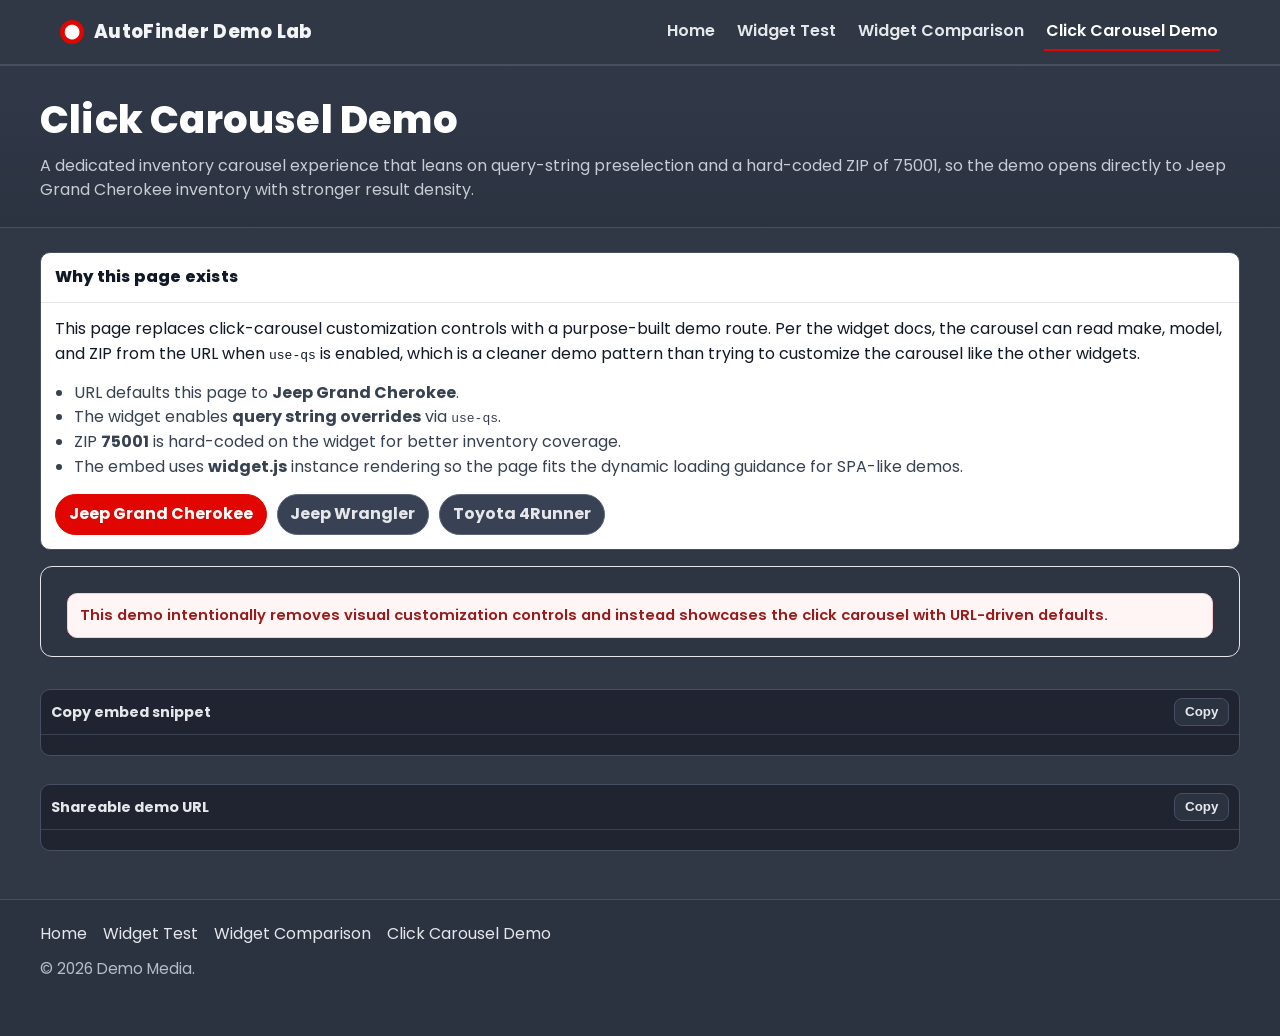
==== click-carousel-demo.html @ 05cee436 "Add dedicated click carousel demo page" ====
<!DOCTYPE html>
<html lang="en">
<head>
  <meta charset="utf-8" />
  <meta name="viewport" content="width=device-width, initial-scale=1" />
  <meta name="robots" content="noindex,nofollow" />
  <title>Click Carousel Demo</title>
  <meta name="description" content="Dedicated Detroit Trading click carousel demo with Jeep Grand Cherokee query-string defaults and ZIP 75001 for stronger inventory results." />
  <link href="https://fonts.googleapis.com/css2?family=Poppins:wght@400;600;700;800&display=swap" rel="stylesheet">
  <link rel="stylesheet" href="./styles.css" />
</head>
<body>
  <header class="site-header" id="siteHeader">
    <div class="container header__inner">
      <a class="brand" href="./"><span class="brand__mark" aria-hidden="true">⬤</span><span class="brand__text">AutoFinder Demo Lab</span></a>
      <button class="menu-toggle" id="menuToggle" aria-expanded="false" aria-controls="siteNav" aria-label="Open menu">☰</button>
      <nav class="site-nav" id="siteNav" aria-label="Primary">
        <a href="./">Home</a>
        <a href="./widget.html">Widget Test</a>
        <a href="./quotes.html">Widget Comparison</a>
        <a href="./click-carousel-demo.html?make=Jeep&model=Grand%20Cherokee&zip=75001" class="is-active">Click Carousel Demo</a>
      </nav>
    </div>
  </header>

  <section class="hero">
    <div class="container hero__inner">
      <h1 class="hero__title">Click Carousel Demo</h1>
      <p class="hero__dek">A dedicated inventory carousel experience that leans on query-string preselection and a hard-coded ZIP of 75001, so the demo opens directly to Jeep Grand Cherokee inventory with stronger result density.</p>
    </div>
  </section>

  <main class="container quotes-wrap carousel-demo-page">
    <section class="widget-box carousel-demo-intro">
      <h2 class="widget-box__title">Why this page exists</h2>
      <div class="widget-slot widget-slot--padded carousel-demo-copy">
        <p>This page replaces click-carousel customization controls with a purpose-built demo route. Per the widget docs, the carousel can read make, model, and ZIP from the URL when <code>use-qs</code> is enabled, which is a cleaner demo pattern than trying to customize the carousel like the other widgets.</p>
        <ul class="demo-bullets">
          <li>URL defaults this page to <strong>Jeep Grand Cherokee</strong>.</li>
          <li>The widget enables <strong>query string overrides</strong> via <code>use-qs</code>.</li>
          <li>ZIP <strong>75001</strong> is hard-coded on the widget for better inventory coverage.</li>
          <li>The embed uses <strong>widget.js</strong> instance rendering so the page fits the dynamic loading guidance for SPA-like demos.</li>
        </ul>
        <div class="demo-chip-row" aria-label="Quick links">
          <a class="pill is-active" href="./click-carousel-demo.html?make=Jeep&model=Grand%20Cherokee&zip=75001">Jeep Grand Cherokee</a>
          <a class="pill" href="./click-carousel-demo.html?make=Jeep&model=Wrangler&zip=75001">Jeep Wrangler</a>
          <a class="pill" href="./click-carousel-demo.html?make=Toyota&model=4Runner&zip=75001">Toyota 4Runner</a>
        </div>
      </div>
    </section>

    <section class="quotes-card demo-panel carousel-demo-panel">
      <div class="demo-helper">This demo intentionally removes visual customization controls and instead showcases the click carousel with URL-driven defaults.</div>
      <div id="carouselRoot"></div>
    </section>

    <section class="codebox" style="margin-top:16px;">
      <div class="bar">
        <span>Copy embed snippet</span>
        <button class="copy-btn" id="copyCarouselSnippet">Copy</button>
      </div>
      <pre><code id="carouselSnippet"></code></pre>
    </section>

    <section class="codebox" style="margin-top:12px;">
      <div class="bar">
        <span>Shareable demo URL</span>
        <button class="copy-btn" id="copyCarouselUrl">Copy</button>
      </div>
      <pre><code id="carouselUrl"></code></pre>
    </section>
  </main>

  <footer class="site-footer">
    <div class="container footer__inner">
      <nav class="footer-nav" aria-label="Footer">
        <a href="./">Home</a><a href="./widget.html">Widget Test</a><a href="./quotes.html">Widget Comparison</a><a href="./click-carousel-demo.html?make=Jeep&model=Grand%20Cherokee&zip=75001">Click Carousel Demo</a>
      </nav>
      <p class="copyright">© <span id="year"></span> Demo Media.</p>
    </div>
  </footer>

  <script src="https://www.rydeshopper.com/app/shoppingtools/scripts/widget.js"></script>
  <script>
    document.getElementById('year').textContent = new Date().getFullYear();

    const dtc = window.dtc;
    const root = document.getElementById('carouselRoot');
    const instance = new dtc.Widget({ slot: 1 });
    const params = new URLSearchParams(window.location.search);
    const fallbackState = { make: 'Jeep', model: 'Grand Cherokee', zip: '75001' };
    const state = {
      make: params.get('make') || fallbackState.make,
      model: params.get('model') || fallbackState.model,
      zip: '75001'
    };

    function buildCarouselEl({ make, model, zip }) {
      const el = document.createElement('div');
      el.className = 'dt-inventory-carousel';
      el.setAttribute('data-gid', '0000-5200');
      el.setAttribute('data-tenant', 'AF30949');
      el.setAttribute('data-make', make);
      el.setAttribute('data-model', model);
      el.setAttribute('data-zip', zip);
      el.setAttribute('use-qs', 'true');
      el.setAttribute('data-use-qs', 'true');
      return el;
    }

    function snippetFor({ make, model, zip }) {
      return `<div class="dt-inventory-carousel"\n  data-gid="0000-5200"\n  data-tenant="AF30949"\n  data-make="${make}"\n  data-model="${model}"\n  data-zip="${zip}"\n  use-qs="true"\n  data-use-qs="true"></div>`;
    }

    async function renderCarousel() {
      root.innerHTML = '';
      const el = buildCarouselEl(state);
      root.appendChild(el);
      await instance.render(el);
      document.getElementById('carouselSnippet').textContent = snippetFor(state);
      document.getElementById('carouselUrl').textContent = window.location.href;
    }

    document.getElementById('copyCarouselSnippet').onclick = () => navigator.clipboard.writeText(document.getElementById('carouselSnippet').textContent);
    document.getElementById('copyCarouselUrl').onclick = () => navigator.clipboard.writeText(document.getElementById('carouselUrl').textContent);

    renderCarousel();
  </script>
  <script src="./app.js"></script>
</body>
</html>
---- styles.css ----
/* ---- Base / tokens ---- */
:root{
  --brand: #e10600;
  --ink: #111827;
  --ink-on-dark: #f3f4f6;
  --muted: #c7ccd6;
  --bg: #303745;          /* Page background (requested) */
  --bg-weak: #3a4150;     /* Slightly lighter than bg */
  --panel: #ffffff;       /* Card/panel background */
  --border: #e5e7eb;

  --radius: 10px;
  --shadow-1: 0 1px 2px rgba(0,0,0,.06);
  --shadow-2: 0 8px 24px rgba(0,0,0,.12);

  --container: 1200px;
  --gutter: 20px;
}

*{ box-sizing: border-box; }
html,body{ height:100%; }
body{
  margin:0;
  /* Sofia Pro is licensed; we reference it so a licensed kit can supply it.
     Otherwise it falls back to system sans. */
  font-family: sofia-pro, -apple-system, BlinkMacSystemFont, "Segoe UI", Roboto, Inter, Helvetica, Arial, sans-serif;
  color: var(--ink-on-dark);
  background: var(--bg);
  line-height:1.55;
}

/* ---- Helpers ---- */
.container{
  width:min(100%, var(--container));
  padding-inline: var(--gutter);
  margin-inline:auto;
}
.kicker{
  display:inline-block;
  font-size:.78rem;
  letter-spacing:.04em;
  font-weight:700;
  color:var(--brand);
  text-transform:uppercase;
  text-decoration:none;
}
.btn{
  appearance:none;
  border:1px solid #475062;
  padding:.7rem 1rem;
  border-radius: 999px;
  font-weight:600;
  background:#394154;
  color: var(--ink-on-dark);
  cursor:pointer;
}
.btn:hover{ border-color:#5b6577; }

/* ---- Topbar ---- */
.topbar{
  background: var(--bg-weak);
  border-bottom:1px solid #475062;
  color: var(--ink-on-dark);
  font-size:.9rem;
}
.topbar__inner{ display:flex; gap:10px; align-items:center; padding:.4rem 0; }
.topbar__badge{
  background:var(--brand);
  color:#fff; font-weight:700; border-radius:999px; padding:.2rem .6rem; font-size:.75rem;
}
.topbar__msg{ color:var(--muted); }

/* ---- Header ---- */
.site-header{
  position:sticky; top:0; z-index:50;
  background: var(--bg);
  border-bottom:1px solid #475062;
  transition: box-shadow .2s ease;
}
.site-header.scrolled{ box-shadow: 0 4px 14px rgba(0,0,0,.25); }
.header__inner{
  display:flex; align-items:center; gap:16px; height:64px;
}
.brand{
  display:flex; align-items:center; gap:10px; text-decoration:none; color: var(--ink-on-dark);
}
.brand__mark{
  width:24px; height:24px; display:inline-grid; place-items:center; border-radius:50%;
  background:var(--brand); color:#fff; font-weight:700; font-size:.85rem;
}
.brand__text{
  font-weight:800; letter-spacing:.3px; color:var(--ink-on-dark); font-size:1.15rem;
}

/* ---- Nav ---- */
.site-nav{
  margin-left:auto; display:flex; gap:18px; align-items:center;
}
.site-nav a{
  text-decoration:none; color:#e5e7eb; font-weight:600; padding:6px 2px; border-bottom:2px solid transparent;
}
.site-nav a:hover{ border-bottom-color: #5b6577; }
.site-nav a.is-active{ color:#fff; border-bottom-color: var(--brand); }

.menu-toggle{
  display:none; margin-left:auto;
  background:none; border:none; font-size:1.5rem; line-height:1; cursor:pointer; color:#fff;
}

/* ---- Ad placeholders ---- */
.ad{
  margin: 18px auto; border:1px dashed #475062; border-radius: var(--radius);
  padding:6px; position: relative; background: var(--panel);
}
.ad__label{
  position:absolute; top:6px; left:6px; font-size:.7rem; color:#9aa3b2; background:#fff; padding:2px 6px; border-radius:999px; border:1px solid var(--border);
}
.ad__box{
  height: 180px; display:grid; place-items:center; color:#9aa3b2; font-weight:700;
}
/* requested: leaderboard background #121212 */
.ad--leaderboard{
  background:#121212;
  border-color:#1f2430;
}
.ad--leaderboard .ad__label{ background:#121212; color:#b8c0cc; border-color:#2a3040; }
.ad--leaderboard .ad__box{ color:#cbd5e1; }
.ad--leaderboard .ad__box::after{ content:""; }

/* ---- Hero ---- */
.hero{
  background: linear-gradient(180deg, #313848 0%, #2b3240 100%);
  border-top:1px solid #475062;
  border-bottom:1px solid #475062;
}
.hero__inner{ padding: 24px 0; }
.hero__title{
  margin: 0 0 4px; font-size: clamp(1.6rem, 3vw, 2.4rem);
  font-weight:800; letter-spacing:.2px; color:#fff;
}
.hero__dek{ margin:0; color:#c7ccd6; }
.pill-nav{ display:flex; gap:8px; margin-top:16px; flex-wrap:wrap; }
.pill{
  padding:.45rem .8rem; border:1px solid #5b6577; border-radius:999px; background:#394154; cursor:pointer; font-weight:700; color:#e5e7eb;
}
.pill.is-active{ background:var(--brand); color:#fff; border-color:var(--brand); }

/* ---- Layout ---- */
.layout{
  display:grid; grid-template-columns: 1fr; gap: 28px; padding: 22px 0 48px;
}
.layout--single{ max-width: 980px; margin-inline: auto; }
@media (min-width: 1024px){
  .layout{ grid-template-columns: minmax(0, 1fr) 340px; align-items:start; }
  .layout--single{ grid-template-columns: minmax(0, 1fr); }
}

/* ---- Featured ---- */
.featured{
  display:grid; grid-template-columns: 1fr; gap: 18px; margin-bottom: 20px;
}
@media (min-width: 900px){
  .featured{ grid-template-columns: 2fr 1fr; }
}
.featured__stack{ display:grid; gap:18px; }

/* ---- Cards ---- */
.card{
  background: var(--panel); border:1px solid var(--border); border-radius: var(--radius); overflow:hidden;
  box-shadow: var(--shadow-1);
  display:flex; flex-direction:column; color: var(--ink);
}
.card__media img{ width:100%; height:auto; display:block; aspect-ratio: 16/9; object-fit: cover; }
.card__body{ padding:14px 14px 16px; display:flex; flex-direction:column; gap:8px; }
.card__title{ margin:0; font-size: clamp(1rem, 2vw, 1.2rem); line-height:1.25; }
.card__title a{ color:inherit; text-decoration:none; }
.card__title a:hover{ text-decoration:underline; text-underline-offset:2px; }
.card__excerpt{ margin:0; color:#374151; }
.card__meta{ color:#6b7280; font-size:.9rem; }

.card--featured{ border:none; overflow:hidden; box-shadow: var(--shadow-2); }
.card--featured .card__media img{ aspect-ratio: 16/9; }
.card--featured .card__body{ padding:18px; }
.card--stacked .card__media img{ aspect-ratio: 4/3; }

/* ---- Grid of stories ---- */
.grid{ display:grid; grid-template-columns: 1fr; gap: 18px; }
@media (min-width: 720px){ .grid{ grid-template-columns: repeat(2, 1fr); } }
@media (min-width: 1100px){ .grid{ grid-template-columns: repeat(3, 1fr); } }

.loadmore-wrap{ display:flex; justify-content:center; margin-top: 14px; }

/* ---- Right rail ---- */
.rail{ display:flex; flex-direction:column; gap: 20px; }
.widget-box{
  border:1px solid #475062; border-radius: var(--radius);
  background: var(--panel); box-shadow: var(--shadow-1); color: var(--ink);
}
.widget-box__title{
  margin:0; padding:12px 14px; border-bottom:1px solid var(--border);
  font-size:1rem; font-weight:800; letter-spacing:.2px; color: var(--ink);
}
/* Give widgets full width; they manage their own internal padding */
.widget-slot{ padding: 0; }

/* Optional list box styles */
.list{ list-style:none; padding: 10px 14px 14px; margin:0; display:grid; gap:10px; }
.list a{ color:#111827; text-decoration:none; }
.list a:hover{ text-decoration:underline; }

/* ---- Micro widget previews ---- */
.micro-widget{
  /* Small rectangle container to show minimal real estate usage */
  width: 320px;           /* adjust as needed */
  min-height: 260px;      /* gives the widget room to render */
  background: #fff;
  border: 1px solid var(--border);
  border-radius: 10px;
  box-shadow: var(--shadow-1);
  padding: 8px;           /* light padding; widget provides its own UI inside */
  overflow: hidden;
}
.micro-widget--regular{
  width: 360px;           /* regular funnel might like a little more width */
  min-height: 320px;
}

/* ---- Footer ---- */
.site-footer{
  border-top:1px solid #475062; background:#2b3240; color: var(--ink-on-dark);
}
.footer__inner{ padding: 22px 0 40px; }
.footer-nav{ display:flex; flex-wrap:wrap; gap:16px; }
.footer-nav a{ text-decoration:none; color:#e5e7eb; }
.footer-nav a:hover{ text-decoration:underline; }
copyright, .copyright{ color:#b6bdca; margin-top:10px; font-size:.95rem; }

/* ---- Mobile nav ---- */
@media (max-width: 980px){
  .menu-toggle{ display:block; }
  .site-nav{
    position:fixed; inset:64px 0 0 0; background:#2b3240; transform: translateY(-10px); opacity:0; pointer-events:none;
    display:flex; flex-direction:column; gap:0; border-top:1px solid #475062;
  }
  .site-nav a{ padding:14px var(--gutter); border-bottom:1px solid #475062; }
  .site-nav.open{ transform:none; opacity:1; pointer-events:auto; }
}
/* === Mini previews: show the whole widget, uniformly scaled (no crop) === */
/* Outer card that defines the final small size and frames the preview */
/* Mini preview: tighter frame and auto width */
.mini-widget{
  background:#fff;
  border:1px solid var(--border);
  border-radius:12px;
  box-shadow:var(--shadow-1);
  padding:8px;                 /* smaller frame */
  margin:0 auto;
  display:inline-block;        /* shrink-wrap to scaled size */
}

.mini-scaler{
  --base-width:1024px;
  --scale:0.50;

  /* width/height will be set by JS based on the widget’s real size */
  width:auto;
  height:auto;
  position:relative;
}

.mini-scaler__content{
  width:var(--base-width);
  transform:scale(var(--scale));
  transform-origin:top left;
  position:absolute;
  top:0; left:0;
}

/* Safety: ensure no previous micro rules leak onto these */
.mini-scaler__content > .dt-new-car-funnel,
.mini-scaler__content > .dt-car-payment-calculator {
  width: auto !important;
  max-width: none !important;
  transform: none !important;
  position: static !important;
}
/* Widget demo containers (requested color) */
.demo-panel {
  background: #2d3442;            /* container background */
  border: 1px solid var(--border);
  border-radius: 12px;
  box-shadow: var(--shadow-1);
  padding: 12px;                  /* slight inner padding */
}

/* Control bar */
.controls {
  display: flex;
  flex-wrap: wrap;
  gap: 10px;
  align-items: center;
  margin: 16px 0;
}
.controls .group {
  display: flex; gap: 8px; align-items: center; background: #394154; border:1px solid #475062; border-radius: 999px; padding: 6px 8px;
}
.controls .label { font-weight: 700; font-size: .9rem; color: #e5e7eb; margin-right: 4px; }
.controls .btn {
  background: #2b3240; border: 1px solid #475062; color: #e5e7eb; padding: .45rem .7rem; border-radius: 999px; font-weight: 700; cursor: pointer;
}
.controls .btn.is-active { background: var(--brand); border-color: var(--brand); color: #fff; }
.controls .swatch {
  width: 22px; height: 22px; border-radius: 999px; border: 2px solid #fff3; cursor: pointer; display: inline-block;
}
.controls .swatch.is-active { outline: 2px solid #fff; outline-offset: 2px; }

/* Layout helpers for quotes.html */
.quotes-wrap { padding: 24px 0 48px; }
.quotes-grid { display: grid; gap: 20px; }
@media (min-width: 1024px) { .quotes-grid { grid-template-columns: 1fr 1fr; } }
.quotes-card { border-radius: 12px; overflow: hidden; }

/* Slight extra padding for widget boxes on index.html only */
.index .widget-box .widget-slot { padding: 10px; }
/* Copyable snippet box */
.codebox {
  margin-top: 12px;
  background: #1f2430;
  border: 1px solid #475062;
  border-radius: 10px;
  position: relative;
}
.codebox .bar {
  display: flex; justify-content: space-between; align-items: center;
  padding: 8px 10px; border-bottom: 1px solid #3a4150; color: #e5e7eb;
  font-weight: 700; font-size: .9rem;
}
.codebox .copy-btn {
  background: #2b3240; border: 1px solid #475062; color: #e5e7eb;
  border-radius: 8px; padding: .35rem .6rem; cursor: pointer; font-weight: 700;
}
.codebox pre {
  margin: 0; padding: 10px; overflow: auto; color: #f8fafc; font-size: .92rem;
  white-space: pre; tab-size: 2;
}
/* small inputs for custom hex entry */
.controls .hex-input {
  display:flex; gap:8px; align-items:center;
  background:#2b3240; border:1px solid #475062; border-radius:999px; padding:6px 8px;
}
.controls .hex-input input[type="text"]{
  background:transparent; border:none; color:#e5e7eb; width:110px; outline:none;
  font-weight:700; letter-spacing:.5px;
}
.controls .hex-input .btn{ padding:.4rem .7rem; }
/* Site shell font (widgets can still declare sofia-pro in their data-attrs) */
:root { --shell-font: "Poppins", -apple-system, BlinkMacSystemFont, "Segoe UI", Roboto, Helvetica, Arial, sans-serif; }
html, body { font-family: var(--shell-font); }


.home-section{ display:grid; gap:16px; }
.featured--single{ grid-template-columns:1fr; }
.section-heading h2{ margin:0; font-size:1.5rem; color:#fff; }
.section-heading p{ margin:4px 0 0; color:#c7ccd6; }
.home-callout{ margin-bottom: 8px; }
.widget-slot--padded{ padding:14px; }
.widget-note{ margin:0 0 12px; color:#4b5563; font-weight:600; }
.controls .hex-input input[type="color"]{ width:36px; height:36px; padding:0; border:none; background:transparent; cursor:pointer; }
.controls .hex-input input[type="color"]::-webkit-color-swatch-wrapper{ padding:0; }
.controls .hex-input input[type="color"]::-webkit-color-swatch{ border:none; border-radius:999px; }
.controls .hex-input input[type="color"]::-moz-color-swatch{ border:none; border-radius:999px; }


.controls .group.filter-group{
  display:flex;
  flex-wrap:wrap;
  align-items:end;
  gap:12px;
}

.filter-group label{
  display:grid;
  gap:6px;
  min-width:140px;
  color:var(--ink);
  font-size:.92rem;
  font-weight:600;
}

.filter-group select{
  appearance:none;
  border:1px solid var(--border);
  border-radius:10px;
  background:#fff;
  color:var(--ink);
  padding:.72rem .85rem;
  font:inherit;
}

.demo-helper{
  margin:14px 14px 0;
  padding:10px 12px;
  border-radius:10px;
  background:#fff5f5;
  border:1px solid #fecaca;
  color:#991b1b;
  font-size:.92rem;
  font-weight:600;
}


.carousel-demo-page{ display:grid; gap:16px; }
.carousel-demo-copy{ display:grid; gap:14px; }
.carousel-demo-copy p{ margin:0; }
.demo-bullets{ margin:0; padding-left:1.2rem; color:#374151; }
.demo-chip-row{ display:flex; flex-wrap:wrap; gap:10px; }
.demo-chip-row .pill{ text-decoration:none; }
.carousel-demo-panel{ padding-bottom:18px; }
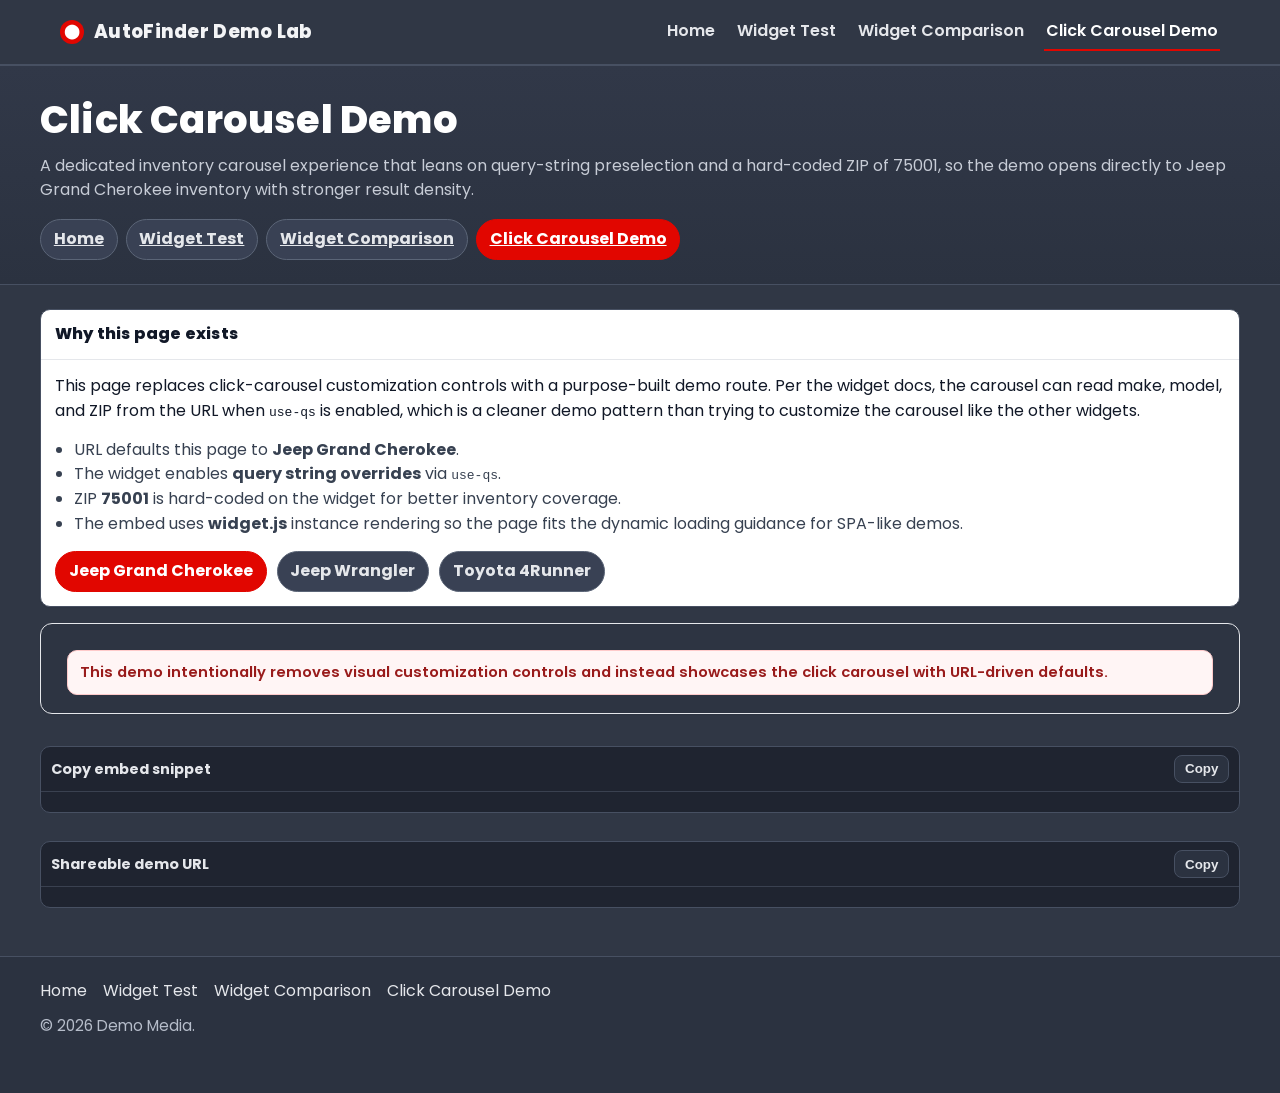
==== commit 0912d224: "Clean up click carousel demo navigation" ====
--- a/click-carousel-demo.html
+++ b/click-carousel-demo.html
@@ -27,6 +27,12 @@
     <div class="container hero__inner">
       <h1 class="hero__title">Click Carousel Demo</h1>
       <p class="hero__dek">A dedicated inventory carousel experience that leans on query-string preselection and a hard-coded ZIP of 75001, so the demo opens directly to Jeep Grand Cherokee inventory with stronger result density.</p>
+      <div class="pill-nav" role="navigation" aria-label="Demo pages">
+        <a class="pill" href="./">Home</a>
+        <a class="pill" href="./widget.html">Widget Test</a>
+        <a class="pill" href="./quotes.html">Widget Comparison</a>
+        <a class="pill is-active" href="./click-carousel-demo.html?make=Jeep&model=Grand%20Cherokee&zip=75001">Click Carousel Demo</a>
+      </div>
     </div>
   </section>
 
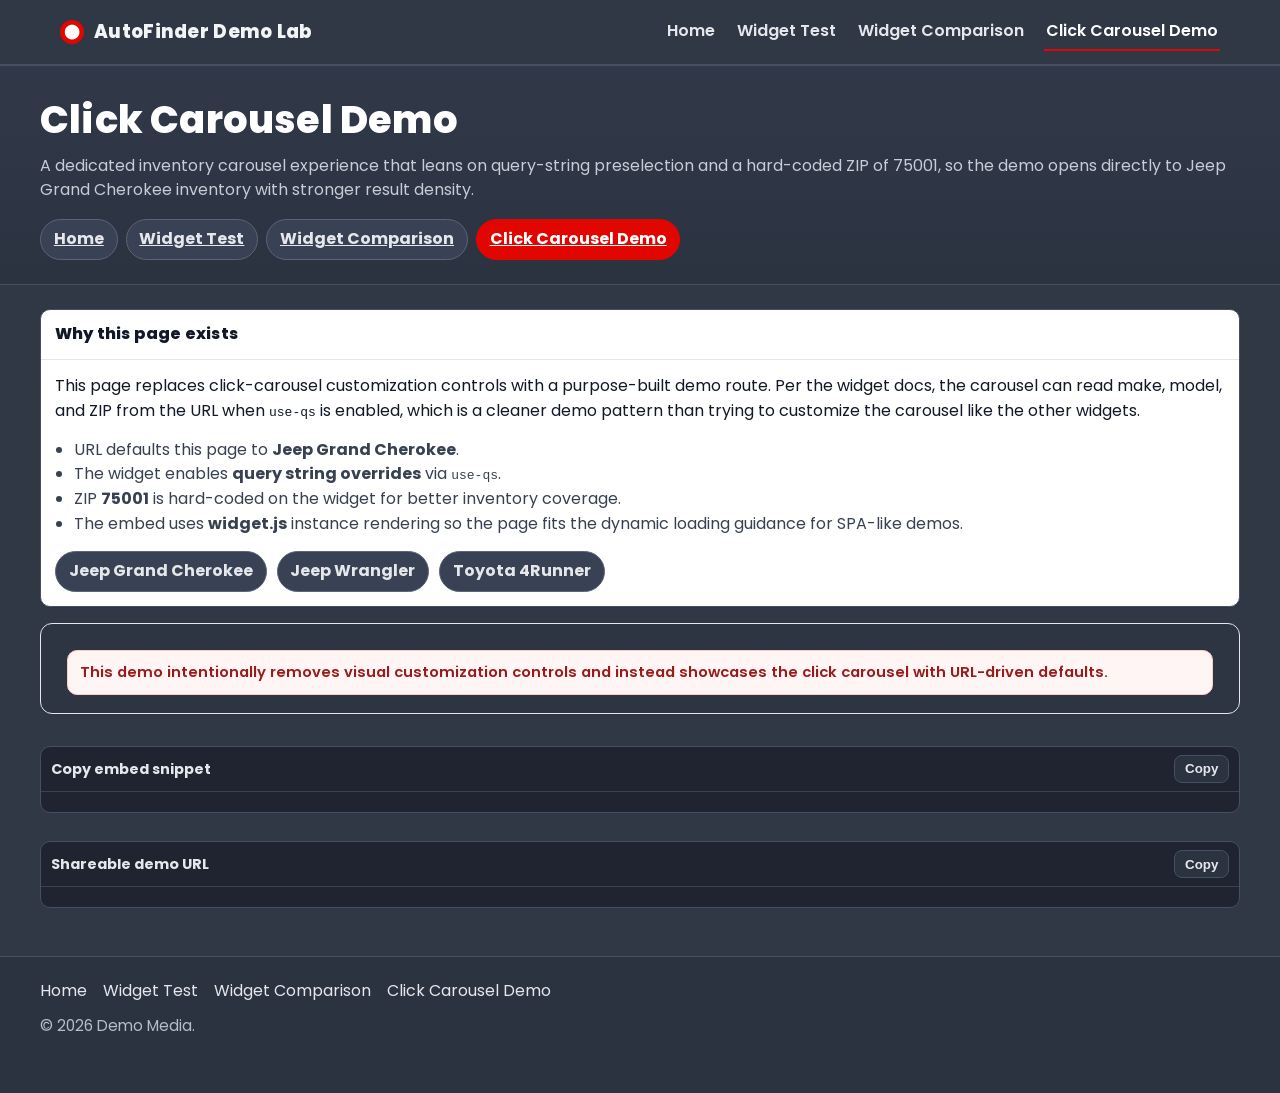
==== commit 870fa10f: "Fix click carousel active quick link state" ====
--- a/click-carousel-demo.html
+++ b/click-carousel-demo.html
@@ -48,9 +48,9 @@
           <li>The embed uses <strong>widget.js</strong> instance rendering so the page fits the dynamic loading guidance for SPA-like demos.</li>
         </ul>
         <div class="demo-chip-row" aria-label="Quick links">
-          <a class="pill is-active" href="./click-carousel-demo.html?make=Jeep&model=Grand%20Cherokee&zip=75001">Jeep Grand Cherokee</a>
-          <a class="pill" href="./click-carousel-demo.html?make=Jeep&model=Wrangler&zip=75001">Jeep Wrangler</a>
-          <a class="pill" href="./click-carousel-demo.html?make=Toyota&model=4Runner&zip=75001">Toyota 4Runner</a>
+          <a class="pill" data-make="Jeep" data-model="Grand Cherokee" href="./click-carousel-demo.html?make=Jeep&model=Grand%20Cherokee&zip=75001">Jeep Grand Cherokee</a>
+          <a class="pill" data-make="Jeep" data-model="Wrangler" href="./click-carousel-demo.html?make=Jeep&model=Wrangler&zip=75001">Jeep Wrangler</a>
+          <a class="pill" data-make="Toyota" data-model="4Runner" href="./click-carousel-demo.html?make=Toyota&model=4Runner&zip=75001">Toyota 4Runner</a>
         </div>
       </div>
     </section>
@@ -118,6 +118,19 @@
       return `<div class="dt-inventory-carousel"\n  data-gid="0000-5200"\n  data-tenant="AF30949"\n  data-make="${make}"\n  data-model="${model}"\n  data-zip="${zip}"\n  use-qs="true"\n  data-use-qs="true"></div>`;
     }
 
+    function syncQuickLinkState() {
+      document.querySelectorAll('.demo-chip-row .pill').forEach((link) => {
+        const isActive = link.dataset.make === state.make && link.dataset.model === state.model;
+        link.classList.toggle('is-active', isActive);
+
+        if (isActive) {
+          link.setAttribute('aria-current', 'page');
+        } else {
+          link.removeAttribute('aria-current');
+        }
+      });
+    }
+
     async function renderCarousel() {
       root.innerHTML = '';
       const el = buildCarouselEl(state);
@@ -125,6 +138,7 @@
       await instance.render(el);
       document.getElementById('carouselSnippet').textContent = snippetFor(state);
       document.getElementById('carouselUrl').textContent = window.location.href;
+      syncQuickLinkState();
     }
 
     document.getElementById('copyCarouselSnippet').onclick = () => navigator.clipboard.writeText(document.getElementById('carouselSnippet').textContent);
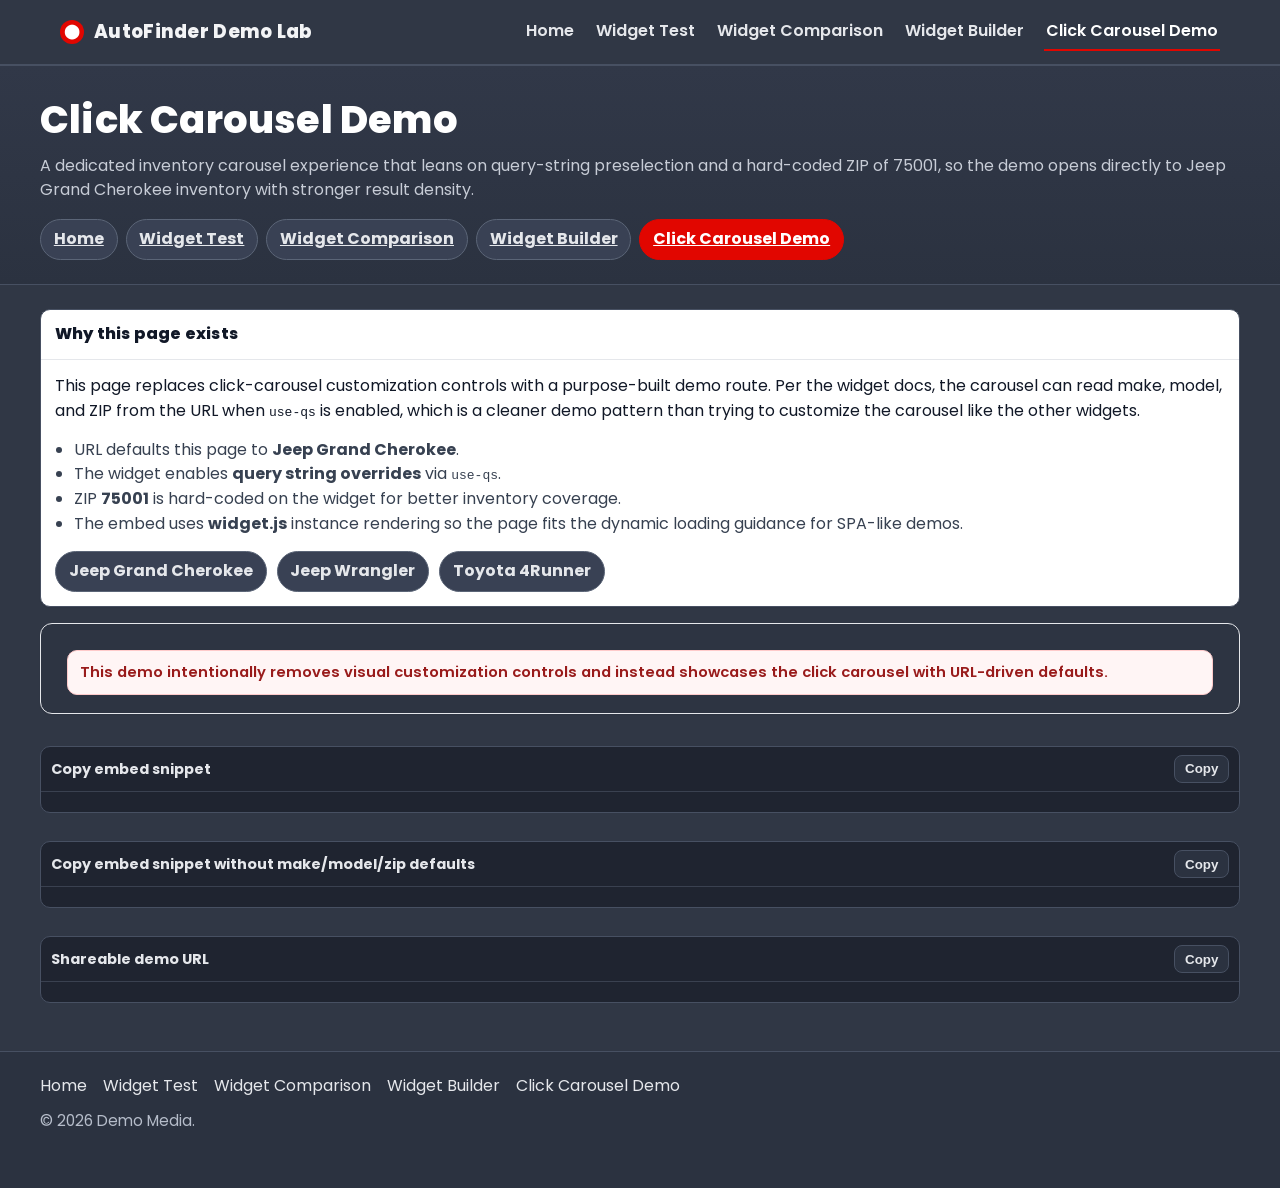
==== commit d5c9c44d: "Add reusable embed snippets and widget builder" ====
--- a/click-carousel-demo.html
+++ b/click-carousel-demo.html
@@ -18,6 +18,7 @@
         <a href="./">Home</a>
         <a href="./widget.html">Widget Test</a>
         <a href="./quotes.html">Widget Comparison</a>
+        <a href="./builder.html">Widget Builder</a>
         <a href="./click-carousel-demo.html?make=Jeep&model=Grand%20Cherokee&zip=75001" class="is-active">Click Carousel Demo</a>
       </nav>
     </div>
@@ -31,6 +32,7 @@
         <a class="pill" href="./">Home</a>
         <a class="pill" href="./widget.html">Widget Test</a>
         <a class="pill" href="./quotes.html">Widget Comparison</a>
+        <a class="pill" href="./builder.html">Widget Builder</a>
         <a class="pill is-active" href="./click-carousel-demo.html?make=Jeep&model=Grand%20Cherokee&zip=75001">Click Carousel Demo</a>
       </div>
     </div>
@@ -68,6 +70,14 @@
       <pre><code id="carouselSnippet"></code></pre>
     </section>
 
+    <section class="codebox codebox--secondary" style="margin-top:12px;">
+      <div class="bar">
+        <span>Copy embed snippet without make/model/zip defaults</span>
+        <button class="copy-btn" id="copyCarouselSnippetBase">Copy</button>
+      </div>
+      <pre><code id="carouselSnippetBase"></code></pre>
+    </section>
+
     <section class="codebox" style="margin-top:12px;">
       <div class="bar">
         <span>Shareable demo URL</span>
@@ -80,7 +90,8 @@
   <footer class="site-footer">
     <div class="container footer__inner">
       <nav class="footer-nav" aria-label="Footer">
-        <a href="./">Home</a><a href="./widget.html">Widget Test</a><a href="./quotes.html">Widget Comparison</a><a href="./click-carousel-demo.html?make=Jeep&model=Grand%20Cherokee&zip=75001">Click Carousel Demo</a>
+        <a href="./">Home</a><a href="./widget.html">Widget Test</a><a href="./quotes.html">Widget Comparison</a>
+        <a href="./builder.html">Widget Builder</a><a href="./click-carousel-demo.html?make=Jeep&model=Grand%20Cherokee&zip=75001">Click Carousel Demo</a>
       </nav>
       <p class="copyright">© <span id="year"></span> Demo Media.</p>
     </div>
@@ -95,6 +106,10 @@
     const instance = new dtc.Widget({ slot: 1 });
     const params = new URLSearchParams(window.location.search);
     const fallbackState = { make: 'Jeep', model: 'Grand Cherokee', zip: '75001' };
+    function normalizeValue(value, fallback = '') {
+      return (value || fallback).trim().replace(/\s+/g, ' ').toLowerCase();
+    }
+
     const state = {
       make: params.get('make') || fallbackState.make,
       model: params.get('model') || fallbackState.model,
@@ -114,13 +129,28 @@
       return el;
     }
 
-    function snippetFor({ make, model, zip }) {
-      return `<div class="dt-inventory-carousel"\n  data-gid="0000-5200"\n  data-tenant="AF30949"\n  data-make="${make}"\n  data-model="${model}"\n  data-zip="${zip}"\n  use-qs="true"\n  data-use-qs="true"></div>`;
+    function snippetFor({ make, model, zip }, includeDefaults = true) {
+      const attrs = [
+        'class="dt-inventory-carousel"',
+        '  data-gid="0000-5200"',
+        '  data-tenant="AF30949"'
+      ];
+      if (includeDefaults) {
+        attrs.push(`  data-make="${make}"`, `  data-model="${model}"`, `  data-zip="${zip}"`);
+      }
+      attrs.push('  use-qs="true"', '  data-use-qs="true"');
+      return `<div ${attrs[0]}\n${attrs.slice(1).join('\n')}></div>`;
     }
 
     function syncQuickLinkState() {
+      const activeMake = normalizeValue(state.make, fallbackState.make);
+      const activeModel = normalizeValue(state.model, fallbackState.model);
+
       document.querySelectorAll('.demo-chip-row .pill').forEach((link) => {
-        const isActive = link.dataset.make === state.make && link.dataset.model === state.model;
+        const linkUrl = new URL(link.href, window.location.href);
+        const linkMake = normalizeValue(linkUrl.searchParams.get('make'), link.dataset.make || fallbackState.make);
+        const linkModel = normalizeValue(linkUrl.searchParams.get('model'), link.dataset.model || fallbackState.model);
+        const isActive = linkMake === activeMake && linkModel === activeModel;
         link.classList.toggle('is-active', isActive);
 
         if (isActive) {
@@ -137,11 +167,13 @@
       root.appendChild(el);
       await instance.render(el);
       document.getElementById('carouselSnippet').textContent = snippetFor(state);
+      document.getElementById('carouselSnippetBase').textContent = snippetFor(state, false);
       document.getElementById('carouselUrl').textContent = window.location.href;
       syncQuickLinkState();
     }
 
     document.getElementById('copyCarouselSnippet').onclick = () => navigator.clipboard.writeText(document.getElementById('carouselSnippet').textContent);
+    document.getElementById('copyCarouselSnippetBase').onclick = () => navigator.clipboard.writeText(document.getElementById('carouselSnippetBase').textContent);
     document.getElementById('copyCarouselUrl').onclick = () => navigator.clipboard.writeText(document.getElementById('carouselUrl').textContent);
 
     renderCarousel();
--- a/styles.css
+++ b/styles.css
@@ -416,3 +416,28 @@
 .demo-chip-row{ display:flex; flex-wrap:wrap; gap:10px; }
 .demo-chip-row .pill{ text-decoration:none; }
 .carousel-demo-panel{ padding-bottom:18px; }
+
+
+.widget-slot--padded{ padding: 14px; }
+.codebox--secondary{ margin-top:12px; }
+.builder-page{ padding: 24px 0 48px; display:grid; gap:20px; }
+.builder-grid{ display:grid; gap:20px; align-items:start; }
+@media (min-width: 1100px){ .builder-grid{ grid-template-columns: minmax(0, 1.15fr) minmax(360px, .85fr); } }
+.builder-form{ display:grid; gap:16px; }
+.builder-section{ background:#1f2430; border:1px solid #475062; border-radius:12px; padding:16px; }
+.builder-section h2{ margin:0 0 12px; font-size:1rem; }
+.builder-fields{ display:grid; gap:12px; }
+.builder-fields.two-col{ grid-template-columns: repeat(auto-fit, minmax(220px, 1fr)); }
+.builder-fields.three-col{ grid-template-columns: repeat(auto-fit, minmax(180px, 1fr)); }
+.builder-fields label{ display:grid; gap:6px; color:#e5e7eb; font-weight:600; }
+.builder-fields label span{ font-size:.9rem; }
+.builder-fields input[type="text"], .builder-fields input[type="number"], .builder-fields select{ width:100%; background:#2b3240; border:1px solid #475062; border-radius:10px; color:#f8fafc; padding:.72rem .85rem; font:inherit; }
+.builder-fields input:disabled, .builder-fields select:disabled{ opacity:.45; cursor:not-allowed; }
+.builder-fields label.is-disabled{ opacity:.55; }
+.checkbox-field{ grid-template-columns:auto 1fr; align-items:center; background:#2b3240; border:1px solid #475062; border-radius:10px; padding:.72rem .85rem; }
+.checkbox-field input{ width:18px; height:18px; }
+.builder-color{ display:grid; grid-template-columns:56px 1fr; gap:10px; }
+.builder-color input[type="color"]{ inline-size:56px; block-size:46px; padding:4px; border-radius:10px; border:1px solid #475062; background:#2b3240; }
+.builder-preview-wrap{ display:grid; gap:12px; position:sticky; top:88px; }
+.builder-preview-card{ min-height:280px; }
+.builder-intro__body p{ margin:0; }
